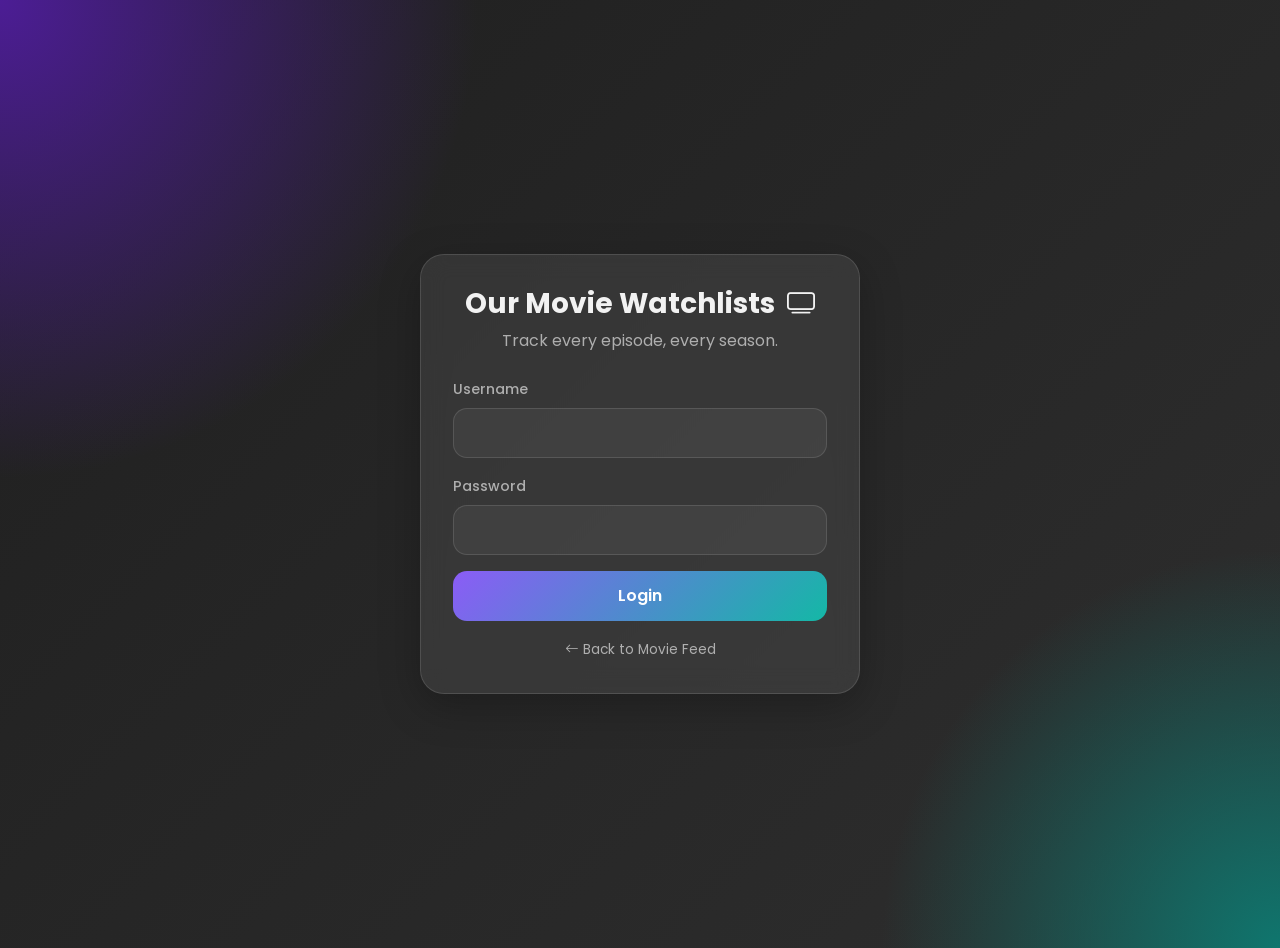
==== miniseries.html @ 1d06579b "Add gallery preview section to miniseries.html" ====
<!DOCTYPE html>
<html lang="en">
  <head>
    <meta charset="utf-8">
    <meta name="viewport" content="width=device-width, initial-scale=1, maximum-scale=1">
    <title>Your Watchlist Series</title>
    <link href="https://cdn.jsdelivr.net/npm/bootstrap@5.3.3/dist/css/bootstrap.min.css" rel="stylesheet">
    <link href="https://cdn.jsdelivr.net/npm/bootstrap-icons@1.11.3/font/bootstrap-icons.min.css" rel="stylesheet">
    <link rel="icon" href="https://cdn-icons-png.flaticon.com/512/4831/4831192.png" type="image/png">
    <link rel="stylesheet" href="./miniseries.css">
  </head>
  <body>
      <div id="globalAlertWrap" class="global-alert-wrap" aria-live="polite" aria-atomic="true"></div>
      <button id="scrollTopBtn" aria-label="Scroll to top">
        <i class="bi bi-arrow-up"></i>
      </button>
      
    <div id="loadingOverlay" class="loading-overlay d-none" aria-hidden="true">
      <div class="text-center">
        <div class="spinner-border text-light mb-3" style="width:3rem;height:3rem;" role="status"></div>
        <div class="fw-semibold text-light">Please wait...</div>
      </div>
    </div>

    <div class="container py-4">

      <!-- LOGIN -->
      <section id="loginSection" class="auth-wrap">
        <div class="auth-card">
          <div class="text-center mb-4">
            <h1 class="h3 fw-bold mb-2">Our Movie Watchlists &nbsp;<i class="bi bi-tv"></i></h1>
            <p class="text-muted-light mb-0">Track every episode, every season.</p>
          </div>
          <form id="loginForm" class="row g-3">
            <div class="col-12">
              <label for="loginUsername" class="form-label">Username</label>
              <input id="loginUsername" type="text" class="form-control ms-input" autocomplete="username" required>
            </div>
            <div class="col-12">
              <label for="loginPassword" class="form-label">Password</label>
              <input id="loginPassword" type="password" class="form-control ms-input" autocomplete="current-password" required>
            </div>
            <div class="col-12">
              <button type="submit" class="btn ms-btn-primary w-100">Login</button>
            </div>
          </form>
          <div class="text-center mt-3">
            <a href="./index.html" class="back-link"><i class="bi bi-arrow-left me-1"></i>Back to Movie Feed</a>
          </div>
        </div>
      </section>

      <!-- APP -->
      <main id="appSection" class="d-none">

        <!-- NAV -->
        <nav class="ms-nav mb-4">
          <div class="d-flex align-items-center gap-3">
            <img id="profileAvatar" class="profile-avatar d-none" alt="avatar">
            <div class="app-logo small-logo" id="fallbackAvatar">
              <i class="bi bi-person-circle"></i>
            </div>
            <div>
              <h2 class="h4 mb-0 fw-bold">Our Series</h2>
              <small class="text-secondary-light">@<span id="displayName">User</span></small>
            </div>
          </div>
          <div class="d-flex gap-2 align-items-center">
            <a href="./index.html" class="btn ms-btn-outline btn-sm">
              <i class="bi bi-film me-1"></i> &nbsp;Our Movies
            </a>
            <button id="logoutBtn" class="btn ms-btn-outline btn-sm" type="button">
              <i class="bi bi-box-arrow-right"></i> &nbsp;Log Out
            </button>
          </div>
        </nav>

        <div class="row g-4">

          <!-- LEFT: Create Series -->
          <div class="col-lg-4">
            <div class="ms-card p-4 sticky-panel">
              <h3 class="section-title mb-4">Create Series</h3>

              <form id="createSeriesForm" class="row g-3">
                <div class="col-12">
                  <label for="seriesTitle" class="form-label">Series Title</label>
                  <input id="seriesTitle" type="text" class="form-control ms-input smx-font" placeholder="e.g. The Big Bang Theory" required>
                </div>
                <div class="col-12">
                  <label for="seriesGenre" class="form-label">Genre</label>
                  <select id="seriesGenre" class="form-select ms-input smx-font" required>
                    <option value="">Select Genre</option>
                    <option>Action</option>
                    <option>Adventure</option>
                    <option>Animation</option>
                    <option>Comedy</option>
                    <option>Crime</option>
                    <option>Documentary</option>
                    <option>Drama</option>
                    <option>Fantasy</option>
                    <option>Horror</option>
                    <option>Mystery</option>
                    <option>Romance</option>
                    <option>Sci-Fi</option>
                    <option>Thriller</option>
                    <option>Mini-Series</option>
                    <option>Series</option>
                  </select>
                </div>

                <!-- Step 1: how many seasons -->
                <div class="col-12">
                  <div class="d-flex align-items-center gap-1">
                      <div class="info-tip-wrap">
                        <button type="button" class="info-tip-btn" aria-label="How to use season count">
                          <i class="bi bi-info-circle" aria-hidden="true"></i>
                        </button>
                        <div class="info-tip-box">
                          <ol>
                            <li>Enter how many seasons the series has (e.g. <strong>3</strong>)</li>
                            <li>Click <strong>Set Episodes</strong> to generate per-season inputs</li>
                            <li>Fill in the episode count for each season</li>
                            <li>Then submit the form to save</li>
                          </ol>
                          <div class="info-tip-note">Seasons can be increased later via Edit, but not reduced.</div>
                        </div>
                      </div>
                      <label for="numSeasons" class="form-label mb-0">No. of Seasons</label>
                    </div>
                    <div class="d-flex gap-2 mt-1">
                    <input id="numSeasons" type="number" class="smx-font form-control ms-input" min="1" max="50" placeholder="e.g. 3">
                    <button id="buildSeasonsBtn" type="button" class="btn ms-btn-outline smx-font" style="white-space:nowrap">
                      <i class="bi bi-arrow-right-circle me-1"></i> Set Episodes
                    </button>
                  </div>
                </div>

                <!-- Season Title Toggle (optional) -->
                <div class="col-12">
                  <div class="season-title-toggle-row">
                    <label class="form-label mb-0" style="cursor:pointer;display:flex;align-items:center;gap:0.5rem;user-select:none;">
                      <input type="checkbox" id="enableSeasonTitles" class="season-title-checkbox">
                      <span class="smx-font">Setup a title for each season (optional)</span>
                      <div class="info-tip-wrap">
                        <button type="button" class="info-tip-btn" aria-label="How season titles work">
                          <i class="bi bi-info-circle" aria-hidden="true"></i>
                        </button>
                        <div class="info-tip-box info-tip-box--left">
                          <ol>
                            <li>Tick this checkbox <em>first</em>, before clicking Set Episodes</li>
                            <li>Enter the season count and click <strong>Set Episodes</strong></li>
                            <li>Each season row will show a title input below its episode count</li>
                            <li>Type a custom name (e.g. <em>"Coven"</em>, <em>"Rise of the Empire"</em>)</li>
                            <li>Leaving a field blank falls back to <em>"Season 1"</em>, <em>"Season 2"</em>…</li>
                          </ol>
                          <div class="info-tip-note">Titles appear in the season label on the series card.</div>
                        </div>
                      </div>
                    </label>
                  </div>
                </div>

                <!-- Step 2: per-season episode inputs (injected dynamically) -->
                <div class="col-12" id="seasonEpisodesWrap" style="display:none;">
                  <label class="form-label mb-2">Episodes per Season</label>
                  <div id="seasonEpisodesList" class="season-ep-builder"></div>
                </div>

                <div class="col-12">
                  <button type="submit" class="btn ms-btn-primary w-100">
                    <i class="bi bi-plus-lg me-2"></i>Create Series
                  </button>
                </div>
              </form>

              <!-- Stats -->

              <div class="ms-stats-row mt-4">

                <div class="ms-stat-box">
                  <div class="ms-stat-val" id="statTotalSeries">0</div>
                  <div class="ms-stat-label" hidden>Series</div>
                </div>
                <div class="ms-stat-box">
                  <div class="ms-stat-val" id="statTotalEpisodes">0</div>
                  <div class="ms-stat-label" hidden>Episodes Logged</div>
                </div>
                <div class="ms-stat-box">
                  <div class="ms-stat-val" id="statAvgRating">—</div>
                  <div class="ms-stat-label" hidden>Avg Rating</div>
                </div>
              </div>
                
              <!-- <hr> -->
              <div class="smx-font mt-2" style="color: var(--muted);">
                These indicates a total posted <strong>Series</strong>, overall <strong>Episodes Logged</strong>, and <strong>Avg Rating</strong>.
              </div>
                
            </div>
          </div>

          <!-- ═══════════════════════════════════════════════════
            GALLERY PREVIEW SECTION — insert this ABOVE the <div class="row g-4"> in appSection
            ═══════════════════════════════════════════════════ -->
        
        <section id="gallerySection" class="mb-4 d-none">
        
          <!-- Header row -->
          <!-- <div class="d-flex align-items-center justify-content-between mb-3 px-1" style="display: none;">
            <div class="section-title">
              <i class="bi bi-collection-play me-2" style="color:var(--primary)"></i>
              Gallery Preview
            </div>
            <span class="ms-badge smx-font" id="galleryCountBadge">0 series</span>
          </div> -->
        
          <!-- Outer series carousel (one card = one series) -->
          <div class="gallery-series-track" id="gallerySeriesTrack">
            <!-- Injected by JS -->
          </div>
        
        </section>
        <hr>
          <!-- RIGHT: Series List -->
          <div class="col-lg-8 mt-0">

            <!-- Search + filter bar -->
            <div class="ms-card p-3 mb-4">
              <div class="d-flex gap-2 flex-wrap align-items-center">
                <div class="position-relative flex-grow-1">
                  <i class="bi bi-search ms-search-icon smx-font"></i>
                  <input id="seriesSearch" type="search" class="form-control ms-input ms-search-input smx-font" placeholder="Search series...">
                </div>
                <select id="seriesFilter" class="form-select ms-input ms-filter-select smx-font">
                  <option value="all" class="smx-font">All Series</option>
                  <option value="mine" class="smx-font">My Series</option>
                </select>
                <span id="seriesCountBadge" class="ms-badge smx-font">0 series</span>
              </div>
            </div>

            <!-- Empty state -->
            <div id="emptySeriesState" class="ms-card p-5 text-center d-none">
              <div class="empty-icon-wrap mx-auto mb-3">
                <i class="bi bi-tv"></i>
              </div>
              <p class="mb-1 fw-semibold">No series yet.</p>
              <p class="text-muted-light small mb-0">Create your first series using the form on the left.</p>
            </div>

            <!-- Series cards list -->
            <div id="seriesList"></div>

          </div>
        </div>
      </main>
    </div>

    <script src="./miniseries-app.js"></script>
  </body>
</html>
---- miniseries.css ----
@import url('https://fonts.googleapis.com/css2?family=Poppins:wght@300;400;500;600;700&display=swap');
@import url('https://fonts.googleapis.com/css2?family=Lobster+Two:ital,wght@0,400;0,700;1,400;1,700&display=swap');

:root {
  --bg1: #1f1f1f;
  --bg2: #2e2e2e;
  --card: rgba(255, 255, 255, 0.08);
  --card-hover: rgba(255, 255, 255, 0.11);
  --border: rgba(255, 255, 255, 0.12);
  --border-strong: rgba(255, 255, 255, 0.22);
  --text: #f2f2f2;
  --muted: rgba(255, 255, 255, 0.6);
  --surface-1: rgba(255, 255, 255, 0.05);
  --surface-2: rgba(255, 255, 255, 0.07);
  --primary: #8b5cf6;
  --primary-2: #14b8a6;
  --accent-season: rgba(139, 92, 246, 0.18);
  --accent-season-border: rgba(139, 92, 246, 0.35);
  --accent-done: rgba(20, 184, 166, 0.15);
  --accent-done-border: rgba(20, 184, 166, 0.35);
  --accent-locked: rgba(255, 255, 255, 0.03);
  --accent-locked-border: rgba(255, 255, 255, 0.06);
  --danger-soft: rgba(220, 53, 69, 0.15);
  --danger-border: rgba(220, 53, 69, 0.35);
  --warning-soft: rgba(255, 193, 7, 0.15);
  --warning-border: rgba(255, 193, 7, 0.35);
  --radius-lg: 24px;
  --radius-md: 16px;
  --radius-sm: 12px;
  --radius-xs: 8px;
}

*, *::before, *::after { box-sizing: border-box; font-family: 'Poppins', sans-serif; }

html, body { margin: 0; padding: 0; overflow-x: hidden; }

body {
  background:
    radial-gradient(circle at top left, #4c1d95 0%, transparent 30%),
    radial-gradient(circle at bottom right, #0f766e 0%, transparent 25%),
    linear-gradient(135deg, var(--bg1), var(--bg2));
  color: var(--text);
  min-height: 100vh;
}
.mt-0 { margin-top: 0 !important; }
.mb-0 { margin-bottom: 0 !important; }
.d-none { display: none !important;  }
/* ── LOADING OVERLAY ── */
.loading-overlay {
  position: fixed; inset: 0;
  background: rgba(0,0,0,0.65);
  backdrop-filter: blur(6px);
  -webkit-backdrop-filter: blur(6px);
  z-index: 9999;
  display: flex; align-items: center; justify-content: center;
}

/* ── AUTH ── */
.auth-wrap {
  min-height: 100vh;
  display: grid; place-items: center;
}

.auth-card {
  width: 100%; max-width: 440px;
  background: var(--card);
  border: 1px solid var(--border);
  backdrop-filter: blur(12px);
  -webkit-backdrop-filter: blur(12px);
  border-radius: var(--radius-lg);
  padding: 2rem;
  box-shadow: 0 12px 40px rgba(0,0,0,0.25);
}

.auth-logo {
  width: 64px; height: 64px;
  border-radius: var(--radius-md);
  background: linear-gradient(135deg, var(--primary), var(--primary-2));
  display: grid; place-items: center;
  font-size: 1.8rem; color: white;
}

.back-link {
  font-size: 0.85rem;
  color: var(--muted);
  text-decoration: none;
  transition: color 0.15s;
}
.back-link:hover { color: var(--text); }

/* ── NAV ── */
.ms-nav {
  background: var(--card);
  border: 1px solid var(--border);
  backdrop-filter: blur(12px);
  -webkit-backdrop-filter: blur(12px);
  border-radius: var(--radius-lg);
  padding: 1rem 1.25rem;
  display: flex;
  justify-content: space-between;
  align-items: center;
  gap: 1rem;
  flex-wrap: wrap; 
  background-image: url('https://img.freepik.com/free-vector/shiny-film-negative-cinema-background-with-text-space_1017-52787.jpg?semt=ais_hybrid&w=740&q=80');
        background-size: cover;
}

.nav-logo {
  width: 46px; height: 46px;
  border-radius: var(--radius-md);
  background: linear-gradient(135deg, var(--primary), var(--primary-2));
  display: grid; place-items: center;
  font-size: 1.2rem; color: white;
  flex-shrink: 0;
}

/* ── CARDS ── */
.ms-card {
  background: #061117;
  
  border: 1px solid var(--border);
  backdrop-filter: blur(12px);
  -webkit-backdrop-filter: blur(12px);
  border-radius: var(--radius-lg);
  box-shadow: 0 8px 32px rgba(0,0,0,0.18);
}
.ms-card:not(.p-3.mb-4) {
  background-image: url('https://img.freepik.com/free-vector/shiny-film-negative-cinema-background-with-text-space_1017-52787.jpg?semt=ais_hybrid&w=740&q=80');
        background-size: cover;
}

.sticky-panel {
  position: sticky;
  top: 1rem;
}

/* ── FORM CONTROLS ── */
.ms-input {
  background: var(--surface-1);
  border: 1px solid var(--border);
  color: var(--text);
  border-radius: 14px;
  padding: 0.75rem 1rem;
  transition: all 0.2s;
}
.ms-input:focus {
  background: var(--surface-2);
  color: var(--text);
  border-color: rgba(255,255,255,0.25);
  box-shadow: 0 0 0 0.2rem rgba(139,92,246,0.18);
}
.ms-input::placeholder { color: rgba(255,255,255,0.4); }
select.ms-input option { color: #111; }

.ms-btn-primary {
  background: linear-gradient(135deg, var(--primary), var(--primary-2));
  border: none;
  border-radius: 14px;
  padding: 0.8rem 1rem;
  font-weight: 600;
  color: white;
  transition: opacity 0.2s;
}
.ms-btn-primary:hover { opacity: 0.88; color: white; }
.ms-btn-primary:disabled { opacity: 0.5; }

.ms-btn-outline {
  border-radius: 12px;
  padding: 0.6rem 1rem;
  border: 1px solid var(--border);
  color: var(--text);
  background: transparent;
  transition: all 0.2s;
}
.ms-btn-outline:hover { background: rgba(255,255,255,0.08); color: var(--text); }

.ms-btn-danger {
  background: var(--danger-soft);
  border: 1px solid var(--danger-border);
  color: #ffb3bd;
  border-radius: var(--radius-sm);
  transition: all 0.2s;
}
.ms-btn-danger:hover { background: rgba(220,53,69,0.25); color: white; }

.ms-btn-save {
  background: linear-gradient(135deg, rgba(20,184,166,0.25), rgba(139,92,246,0.2));
  border: 1px solid var(--accent-done-border);
  color: #6ee7df;
  border-radius: var(--radius-sm);
  font-weight: 600;
  font-size: 0.82rem;
  padding: 0.45rem 0.9rem;
  transition: all 0.2s;
}
.ms-btn-save:hover { background: rgba(20,184,166,0.35); color: white; }

.form-label { color: var(--muted); font-weight: 500; font-size: 0.88rem; }
.text-muted-light { color: var(--muted); }

/* ── SEARCH / FILTER BAR ── */
.ms-search-icon {
  position: absolute;
  top: 50%; left: 1rem;
  transform: translateY(-50%);
  color: var(--muted);
  pointer-events: none;
  z-index: 1;
}
.ms-search-input { padding-left: 2.75rem; }
.ms-filter-select { max-width: 140px; }

.ms-badge {
  display: inline-flex;
  align-items: center;
  padding: 0.35rem 0.75rem;
  border-radius: 999px;
  background: rgba(255,255,255,0.07);
  border: 1px solid var(--border);
  font-size: 0.78rem;
  white-space: nowrap;
  color: var(--muted);
}

/* ── STATS ROW ── */
.ms-stats-row {
  display: grid;
  grid-template-columns: repeat(3,1fr);
  gap: 0.65rem;
  padding-top: 1rem;
  border-top: 1px solid var(--border);
}

.ms-stat-box {
  background: var(--surface-1);
  border: 1px solid var(--border);
  border-radius: var(--radius-sm);
  padding: 0.75rem 0.5rem;
  text-align: center;
}
.ms-stat-val {
  font-size: 1.25rem;
  font-weight: 700;
  line-height: 1.2;
  background: linear-gradient(135deg, var(--primary), var(--primary-2));
  -webkit-background-clip: text;
  -webkit-text-fill-color: transparent;
  background-clip: text;
}
.ms-stat-label { font-size: 0.68rem; color: var(--muted); margin-top: 0.2rem; text-transform: uppercase; letter-spacing: 0.04em; }

/* ── EMPTY STATE ── */
.empty-icon-wrap {
  width: 70px; height: 70px;
  border-radius: 20px;
  background: var(--surface-1);
  border: 1px solid var(--border);
  display: grid; place-items: center;
  font-size: 1.9rem;
  color: var(--muted);
}

/* ── SECTION TITLE ── */
.section-title {
  font-size: 1rem;
  font-weight: 700;
  color: var(--text);
  display: flex;
  align-items: center;
  margin-bottom: 0;
}

/* ── SERIES CARD ── */
.series-card {
  background: var(--card);
  border: 1px solid var(--border);
  backdrop-filter: blur(12px);
  border-radius: var(--radius-lg);
  margin-bottom: 1.25rem;
  overflow: hidden;
  transition: border-color 0.2s;
  background-image: linear-gradient(135deg, #244A4F, #3B3B33, #071319);
  background-size: 300% 300%;
  animation: gradientMove 8s ease infinite;
}
@keyframes gradientMove {
  0% {
    background-position: 0% 50%;
  }
  
  50% {
    background-position: 100% 50%;
  }
  
  100% {
    background-position: 0% 50%;
  }
}
.series-card:hover { border-color: var(--border-strong); }

.series-card-header {
  padding: 1.25rem 1.4rem;
  display: flex;
  align-items: flex-start;
  justify-content: space-between;
  gap: 1rem;
  flex-wrap: wrap;
}

.series-title {
  font-size: 1.1rem;
  font-weight: 700;
  line-height: 1.3;
  margin-bottom: 0.35rem;
}

/* ── META PILLS: horizontally scrollable ── */
.series-title-wrap { width: 100%; }
.series-meta-pills-wrap {
  width: 100%;
  overflow-x: auto;
  overflow-y: hidden;
  display: block; /* add this */
  /* smooth scrolling on mobile */
  -webkit-overflow-scrolling: touch;

  /* optional: hide scrollbar */
  scrollbar-width: none;
}

.series-meta-pills-wrap::-webkit-scrollbar {
  display: none;
}

.series-meta-pills {
  display: flex;
  gap: 8px;
  flex-wrap: nowrap;
  width: max-content;
}

.ms-pill {
  display: inline-flex;
  align-items: center;
  padding: 0.3rem 0.7rem;
  border-radius: 999px;
  background: rgba(255,255,255,0.07);
  border: 1px solid var(--border);
  font-size: 0.72rem;
  color: var(--muted);
  white-space: nowrap;
  flex-shrink: 0;
}
.series-meta-pillsspan[title="my-tooltip"] {
  font-weight: bold;
}

.ms-pill-genre {
  background: linear-gradient(135deg, rgba(139,92,246,0.2), rgba(20,184,166,0.15));
  border-color: rgba(139,92,246,0.35);
  color: var(--text);
  font-weight: 600;
}

.series-progress-bar-wrap {
  margin: 0 1.4rem 1.1rem 1.4rem;
}

.series-progress-label {
  display: flex;
  justify-content: space-between;
  font-size: 0.72rem;
  color: var(--muted);
  margin-bottom: 0.3rem;
}

.series-progress-track {
  width: 100%;
  height: 6px;
  border-radius: 999px;
  background: rgba(255,255,255,0.08);
  overflow: hidden;
}

.series-progress-fill {
  height: 100%;
  border-radius: 999px;
  background: linear-gradient(90deg, var(--primary), var(--primary-2));
  transition: width 0.4s ease;
}

/* ── SEASONS ACCORDION ── */
.seasons-wrap {
  border-top: 1px solid rgba(255,255,255,0.06);
}

.season-item { border-bottom: 1px solid rgba(255,255,255,0.05); }
.season-item:last-child { border-bottom: none; }

.season-toggle {
  width: 100%;
  border: none;
  background: transparent;
  color: var(--text);
  display: flex;
  align-items: center;
  gap: 0.85rem;
  padding: 0.95rem 1.4rem;
  text-align: left;
  cursor: pointer;
  transition: background 0.18s;
}
.season-toggle:hover { background: rgba(255,255,255,0.04); }

.season-toggle.is-locked {
  cursor: not-allowed;
  opacity: 0.45;
  pointer-events: none;
}

.season-number-badge {
  flex-shrink: 0;
  width: 32px; height: 32px;
  border-radius: 10px;
  display: grid; place-items: center;
  font-size: 0.78rem;
  font-weight: 700;
  background: var(--accent-season);
  border: 1px solid var(--accent-season-border);
  color: var(--text);
}

.season-number-badge.is-done {
  background: var(--accent-done);
  border-color: var(--accent-done-border);
}

.season-number-badge.is-locked {
  background: var(--accent-locked);
  border-color: var(--accent-locked-border);
  color: var(--muted);
}

/* ── SEASON LABEL: ellipsis for long titles ── */
.season-label {
  font-size: 0.92rem;
  font-weight: 600;
  flex: 1;
  min-width: 0;
  white-space: nowrap;
  overflow: hidden;
  text-overflow: ellipsis;
}

.season-sub   { font-size: 0.75rem; color: var(--muted); flex-shrink: 0; }

.season-status-pill {
  font-size: 0.68rem;
  padding: 0.25rem 0.6rem;
  border-radius: 999px;
  font-weight: 600;
  white-space: nowrap;
  flex-shrink: 0;
}
.season-status-pill.done    { background: var(--accent-done); border: 1px solid var(--accent-done-border); color: #6ee7df; }
.season-status-pill.partial { background: rgba(255,193,7,0.13); border: 1px solid rgba(255,193,7,0.3); color: #fde68a; }
.season-status-pill.empty   { background: rgba(255,255,255,0.05); border: 1px solid var(--border); color: var(--muted); }
.season-status-pill.locked  { background: rgba(255,255,255,0.03); border: 1px solid var(--border); color: rgba(255,255,255,0.25); }

.season-chevron {
  font-size: 0.82rem;
  color: var(--muted);
  transition: transform 0.22s ease;
  flex-shrink: 0;
}
.season-item.open .season-chevron { transform: rotate(180deg); }

/* ── SEASON PANEL (episodes) ── */
.season-panel {
  display: none;
  padding: 0.25rem 1.4rem 1.2rem 1.4rem;
  background: rgba(255,255,255,0.02);
}
.season-item.open .season-panel { display: block; }

.episode-grid {
  display: grid;
  grid-template-columns: repeat(auto-fill, minmax(280px, 1fr));
  gap: 0.85rem;
  padding-top: 0.5rem;
}

/* ── EPISODE CARD ── */
.episode-card {
  border-radius: var(--radius-md);
  padding: 0.9rem 1rem;
  border: 1px solid rgba(255,255,255,0.07);
  background: rgba(255,255,255,0.035);
  transition: border-color 0.18s, background 0.18s;
}
.episode-card.is-saved {
  border-color: rgba(20,184,166,0.3);
  background: rgba(20,184,166,0.05);
}
.episode-card.has-changes {
  border-color: rgba(255,193,7,0.35);
  background: rgba(255,193,7,0.04);
}

.ep-label {
  font-size: 0.72rem;
  font-weight: 700;
  text-transform: uppercase;
  letter-spacing: 0.06em;
  color: var(--muted);
  margin-bottom: 0.6rem;
  display: flex;
  justify-content: space-between;
  align-items: center;
}

.ep-saved-dot {
  width: 7px; height: 7px;
  border-radius: 50%;
  background: #14b8a6;
  flex-shrink: 0;
}

.ep-field {
  display: flex;
  flex-direction: column;
  gap: 0.45rem;
  margin-bottom: 0;
}

.ep-input {
  background: rgba(255,255,255,0.05);
  border: 1px solid rgba(255,255,255,0.09);
  color: var(--text);
  border-radius: 10px;
  padding: 0.5rem 0.7rem;
  font-size: 0.82rem;
  width: 100%;
  transition: border-color 0.18s;
  font-family: 'Poppins', sans-serif;
}
.ep-input:focus {
  outline: none;
  border-color: rgba(139,92,246,0.4);
  background: rgba(255,255,255,0.08);
  color: var(--text);
}
.ep-input::placeholder { color: rgba(255,255,255,0.3); }
.ep-input[type="date"]::-webkit-calendar-picker-indicator { filter: invert(0.7); }
select.ep-input option { color: #111; }
textarea.ep-input { resize: vertical; min-height: 60px; }

.ep-row { display: grid; grid-template-columns: 1fr 1fr; gap: 0.5rem; }

.ep-field-label {
  font-size: 0.68rem;
  color: var(--muted);
  font-weight: 500;
  margin-bottom: 0.2rem;
}

/* ── SEASON SAVE BUTTON ── */
.season-save-bar {
  display: none;
  margin-top: 1rem;
  padding-top: 1rem;
  border-top: 1px solid rgba(255,255,255,0.06);
  align-items: center;
  justify-content: space-between;
  gap: 0.75rem;
  flex-wrap: wrap;
}
.season-save-bar.visible { display: flex; }

.season-save-hint {
  font-size: 0.78rem;
  color: rgba(255,193,7,0.8);
}

/* ── SEASON EPISODE BUILDER ── */
.season-ep-builder {
  display: flex;
  flex-direction: column;
  gap: 0.5rem;
  max-height: 260px;
  overflow-y: auto;
  padding-right: 0.25rem;
  scrollbar-width: thin;
  scrollbar-color: rgba(139,92,246,0.4) transparent;
}
.season-ep-builder::-webkit-scrollbar { width: 4px; }
.season-ep-builder::-webkit-scrollbar-track { background: transparent; }
.season-ep-builder::-webkit-scrollbar-thumb {
  background: rgba(139,92,246,0.4);
  border-radius: 999px;
}

.season-ep-row {
  display: flex;
  align-items: center;
  gap: 0.65rem;
  padding: 0.5rem 0.65rem;
  background: rgba(255,255,255,0.04);
  border: 1px solid rgba(255,255,255,0.07);
  border-radius: var(--radius-xs);
  transition: border-color 0.15s;
  flex-wrap: wrap;
}
.season-ep-row:hover {
  border-color: rgba(139,92,246,0.3);
}

.season-ep-label {
  display: flex;
  align-items: center;
  gap: 0.5rem;
  flex: 1;
  font-size: 0.82rem;
  color: var(--text);
  font-weight: 500;
  min-width: 0;
}

.season-ep-badge {
  flex-shrink: 0;
  width: 28px; height: 28px;
  border-radius: 8px;
  display: grid; place-items: center;
  font-size: 0.7rem;
  font-weight: 700;
  background: var(--accent-season);
  border: 1px solid var(--accent-season-border);
  color: var(--text);
}

.season-ep-input-wrap {
  display: flex;
  align-items: center;
  gap: 0.4rem;
  flex-shrink: 0;
}

.season-ep-input-wrap .ep-input {
  width: 72px;
  text-align: center;
  padding: 0.38rem 0.5rem;
  font-size: 0.85rem;
  font-weight: 600;
}

/* Hide number spinners for cleaner look */
.season-ep-input-wrap .ep-input::-webkit-outer-spin-button,
.season-ep-input-wrap .ep-input::-webkit-inner-spin-button { -webkit-appearance: none; margin: 0; }
.season-ep-input-wrap .ep-input[type=number] { -moz-appearance: textfield; }

.season-ep-unit {
  font-size: 0.72rem;
  color: var(--muted);
  white-space: nowrap;
}

/* ── SEASON TITLE INPUT (in builder row) ── */
.season-title-input-wrap {
  width: 100%;
  margin-top: 0.25rem;
}
.season-title-input-wrap .ep-input {
  font-size: 0.78rem;
  padding: 0.35rem 0.6rem;
}

/* ── SEASON TITLE TOGGLE ROW ── */
.season-title-toggle-row {
  display: flex;
  align-items: center;
  gap: 0.5rem;
  padding: 0.5rem 0.75rem;
  background: rgba(139, 92, 246, 0.06);
  border: 1px solid rgba(139, 92, 246, 0.18);
  border-radius: var(--radius-xs);
  transition: border-color 0.18s;
}
.season-title-toggle-row:hover {
  border-color: rgba(139, 92, 246, 0.32);
}
.season-title-checkbox {
  accent-color: var(--primary);
  width: 15px;
  height: 15px;
  cursor: pointer;
  flex-shrink: 0;
}

/* ── ALERTS ── */
.global-alert-wrap {
  position: fixed;
  top: 1rem; left: 50%;
  transform: translateX(-50%);
  z-index: 10000;
  width: min(92%, 700px);
  display: flex; flex-direction: column; gap: 0.75rem;
  pointer-events: none;
}
.global-alert-wrap .alert {
  pointer-events: auto;
  margin: 0;
  border-radius: 16px;
  box-shadow: 0 12px 30px rgba(0,0,0,0.25);
}

/* ── SKELETON ── */
@keyframes skeletonShimmer {
  0%   { background-position: -600px 0; }
  100% { background-position:  600px 0; }
}
.skel {
  border-radius: 8px;
  background: linear-gradient(90deg, rgba(255,255,255,0.05) 25%, rgba(255,255,255,0.11) 50%, rgba(255,255,255,0.05) 75%);
  background-size: 600px 100%;
  animation: skeletonShimmer 1.5s infinite linear;
  display: block;
}
.skel-series-card {
  height: 120px;
  border-radius: var(--radius-lg);
  margin-bottom: 1.25rem;
}
/* ── DURATION PICKER ── */
.dp-wrap { position: relative; width: 100%; }

.dp-trigger {
  width: 100%;
  display: flex;
  align-items: center;
  gap: 6px;
  text-align: left;
  cursor: pointer;
}

.dp-display {
  flex: 1;
  font-size: 0.82rem;
  color: var(--text);
}
.dp-display:empty::before,
.dp-display[data-empty]::before { content: "Select duration"; color: rgba(255,255,255,0.3); }

.dp-panel {
  display: none;
  position: absolute;
  bottom: calc(100% + 6px);
  left: 0; right: 0;
  z-index: 200;
  background: var(--bg2);
  border: 1px solid var(--border-strong);
  border-radius: var(--radius-md);
  padding: 10px;
  box-shadow: 0 8px 24px rgba(0,0,0,0.35);
}

.dp-cols {
  display: flex;
  gap: 6px;
  align-items: flex-start;
}

.dp-col { flex: 1; display: flex; flex-direction: column; gap: 5px; }
.dp-col-label {
  font-size: 0.65rem;
  text-align: center;
  color: var(--muted);
  font-weight: 600;
  text-transform: uppercase;
  letter-spacing: 0.06em;
}

.dp-scroll-wrap {
  position: relative;
  height: 136px;
  overflow: hidden;
  border-radius: 10px;
  border: 1px solid var(--border);
  background: var(--surface-1);
}

.dp-scroll {
  height: 100%;
  overflow-y: scroll;
  scroll-snap-type: y mandatory;
  scrollbar-width: none;
  display: flex;
  flex-direction: column;
}
.dp-scroll::-webkit-scrollbar { display: none; }

.dp-item {
  height: 34px;
  flex-shrink: 0;
  display: flex;
  align-items: center;
  justify-content: center;
  scroll-snap-align: center;
  font-size: 0.88rem;
  font-weight: 600;
  color: rgba(255,255,255,0.25);
  cursor: pointer;
  transition: color 0.1s;
}
.dp-item.dp-item-sel { color: var(--text); }
.dp-item:hover { color: rgba(255,255,255,0.7); }

.dp-highlight {
  position: absolute;
  top: 50%; left: 4px; right: 4px;
  height: 34px;
  transform: translateY(-50%);
  background: rgba(139,92,246,0.15);
  border: 1px solid rgba(139,92,246,0.3);
  border-radius: 8px;
  pointer-events: none;
}

.dp-sep {
  display: flex;
  align-items: center;
  justify-content: center;
  padding-top: 75px;
  font-size: 1.1rem;
  font-weight: 700;
  color: var(--muted);
}

.dp-footer {
  display: flex;
  justify-content: flex-end;
  gap: 6px;
  margin-top: 8px;
}

.dp-cancel-btn {
  background: transparent;
  border: 1px solid var(--border);
  color: var(--muted);
  border-radius: 8px;
  font-size: 0.75rem;
  padding: 0.35rem 0.7rem;
  cursor: pointer;
  font-family: 'Poppins', sans-serif;
}
.dp-cancel-btn:hover { color: var(--text); background: rgba(255,255,255,0.06); }

/* ── RESPONSIVE ── */
@media (max-width: 991px) {
  .sticky-panel { position: static; }
}
@media (max-width: 576px) {
  .series-card-header { flex-direction: column; }
  .ms-filter-select { max-width: 100%; }
  .episode-grid { grid-template-columns: 1fr; }
  .season-ep-builder { max-height: 220px; }
}
@media (max-width: 400px) {
  .season-label { font-size: .735rem; }
}

@media (max-width: 480px) {
  .small-logo,
  .profile-avatar,
  .avatar-img,
  .avatar-fallback { width: 46px; height: 46px; }
  .db-metric-row { grid-template-columns: repeat(2, 1fr); }
}
.small-logo {
  width: 52px;
  height: 52px;
  font-size: 1.35rem;
  border-radius: var(--radius-md);
}

.profile-avatar {
  width: 52px;
  height: 52px;
  border-radius: var(--radius-md);
  object-fit: cover;
  border: 1px solid var(--border);
}
/* ── SCROLL TO TOP ── */
#scrollTopBtn {
  position: fixed;
  bottom: 1.5rem;
  right: 1.5rem;
  z-index: 999;
  width: 44px;
  height: 44px;
  border-radius: 50%;
  border: 1px solid var(--border-strong);
  background: rgba(30, 30, 30, 0.75);
  backdrop-filter: blur(10px);
  -webkit-backdrop-filter: blur(10px);
  color: var(--text);
  font-size: 1.1rem;
  display: grid;
  place-items: center;
  cursor: pointer;
  opacity: 0;
  transform: translateY(12px);
  pointer-events: none;
  transition: opacity 0.25s ease, transform 0.25s ease, background 0.2s;
}

#scrollTopBtn.visible {
  opacity: 1;
  transform: translateY(0);
  pointer-events: auto;
}

#scrollTopBtn:hover {
  background: rgba(139, 92, 246, 0.35);
  border-color: rgba(139, 92, 246, 0.55);
}
.ellipsis {
  display: inline-block;
  max-width: 250px;

  white-space: nowrap;
  overflow: hidden;
  text-overflow: ellipsis;
}
/* ── SERIES CARD ACTION BUTTONS (edit + delete grouped) ── */
.series-card-actions {
  display: flex;
  gap: 0.4rem;
  align-items: center;
  flex-shrink: 0;
}

/* Edit button — teal-violet ghost style */
.ms-btn-edit {
  background: rgba(139, 92, 246, 0.1);
  border: 1px solid rgba(139, 92, 246, 0.3);
  color: #c4b5fd;
  border-radius: var(--radius-sm);
  transition: all 0.2s;
}
.ms-btn-edit:hover {
  background: rgba(139, 92, 246, 0.25);
  color: white;
  border-color: rgba(139, 92, 246, 0.55);
}
.ms-btn-edit.active {
  background: rgba(139, 92, 246, 0.3);
  color: white;
  border-color: rgba(139, 92, 246, 0.6);
  box-shadow: 0 0 0 2px rgba(139, 92, 246, 0.2);
}

/* ── INLINE EDIT FORM ── */
.series-edit-form-wrap {
  border-top: 1px solid rgba(139, 92, 246, 0.2);
  border-bottom: 1px solid rgba(139, 92, 246, 0.2);
  background: rgba(139, 92, 246, 0.04);
  animation: editFormSlideIn 0.22s ease;
}

@keyframes editFormSlideIn {
  from { opacity: 0; transform: translateY(-6px); }
  to   { opacity: 1; transform: translateY(0); }
}

.series-edit-form {
  padding: 1.25rem 1.4rem;
  display: flex;
  flex-direction: column;
  gap: 1rem;
}

.series-edit-title {
  font-size: 0.85rem;
  font-weight: 700;
  color: #c4b5fd;
  display: flex;
  align-items: center;
  letter-spacing: 0.02em;
}

.series-edit-field {
  display: flex;
  flex-direction: column;
  gap: 0.4rem;
}

/* Read-only info box */
.series-edit-readonly {
  background: rgba(255, 255, 255, 0.04);
  border: 1px solid rgba(255, 255, 255, 0.07);
  border-radius: 10px;
  padding: 0.55rem 0.8rem;
  font-size: 0.82rem;
  color: var(--muted);
  display: flex;
  align-items: center;
}

/* Action buttons row */
.series-edit-actions {
  display: flex;
  justify-content: flex-end;
  gap: 0.6rem;
  padding-top: 0.25rem;
  border-top: 1px solid rgba(255, 255, 255, 0.06);
}

.series-edit-actions button { 
    margin-top: 6px;
    font-size: .60rem;
}

/* New-seasons list inside edit form */
.series-edit-new-seasons-wrap {
  animation: editFormSlideIn 0.18s ease;
}

.series-edit-new-seasons-list {
  max-height: 260px;
  overflow-y: auto;
  scrollbar-width: thin;
  scrollbar-color: rgba(139, 92, 246, 0.4) transparent;
}
.series-edit-new-seasons-list::-webkit-scrollbar { width: 4px; }
.series-edit-new-seasons-list::-webkit-scrollbar-track { background: transparent; }
.series-edit-new-seasons-list::-webkit-scrollbar-thumb {
  background: rgba(139, 92, 246, 0.4);
  border-radius: 999px;
}

/* "Existing" tag on read-only season rows */
.season-ep-readonly-tag {
  font-size: 0.65rem;
  padding: 0.15rem 0.45rem;
  border-radius: 999px;
  background: rgba(20, 184, 166, 0.12);
  border: 1px solid rgba(20, 184, 166, 0.25);
  color: #6ee7df;
  font-weight: 600;
  letter-spacing: 0.03em;
  white-space: nowrap;
}

/* Disabled season row styling */
.season-ep-row:has(.season-ep-input[disabled]) {
  opacity: 0.55;
  border-color: rgba(255, 255, 255, 0.04);
}
.season-ep-row:has(.season-ep-input[disabled]):hover {
  border-color: rgba(255, 255, 255, 0.04);
}
.smx-font { font-size: .75rem !important; }
.lgx-font { font-size: 1.25rem !important; }

/* ── SEASONS SHOW MORE ── */
.season-item-hidden {
  display: none;
}
.season-item-hidden.season-item-visible {
  display: block;
}

.seasons-show-more {
  display: flex;
  justify-content: center;
  padding: 0.6rem 1rem;
  border-top: 1px solid rgba(255, 255, 255, 0.05);
}

.seasons-show-more-btn {
  background: transparent;
  border: 1px solid var(--border);
  color: var(--muted);
  border-radius: 999px;
  font-size: 0.75rem;
  font-weight: 600;
  padding: 0.35rem 1rem;
  cursor: pointer;
  font-family: 'Poppins', sans-serif;
  transition: all 0.18s;
  display: flex;
  align-items: center;
  gap: 0.2rem;
}
.seasons-show-more-btn:hover {
  background: rgba(255, 255, 255, 0.06);
  color: var(--text);
  border-color: var(--border-strong);
}
.seasons-show-more-btn.is-expanded {
  color: #c4b5fd;
  border-color: rgba(139, 92, 246, 0.35);
  background: rgba(139, 92, 246, 0.08);
}

.series-card-actions {
  display: flex;
  gap: 0.4rem;
  align-items: center;
  flex-shrink: 0;
  justify-content: flex-end !important;
  width: 100%;
}
.series-card-actions button {
  width: 80px !important;
}

/* ── STAT BOX COLOR VARIANTS ── */
.ms-stat-box:nth-child(1) {
  background: rgba(139, 92, 246, 0.1);
  border-color: rgba(139, 92, 246, 0.28);
}
.ms-stat-box:nth-child(1) .ms-stat-val {
  background: linear-gradient(135deg, #a78bfa, #8b5cf6);
  -webkit-background-clip: text;
  -webkit-text-fill-color: transparent;
  background-clip: text;
}

.ms-stat-box:nth-child(2) {
  background: rgba(20, 184, 166, 0.1);
  border-color: rgba(20, 184, 166, 0.28);
}
.ms-stat-box:nth-child(2) .ms-stat-val {
  background: linear-gradient(135deg, #2dd4bf, #14b8a6);
  -webkit-background-clip: text;
  -webkit-text-fill-color: transparent;
  background-clip: text;
}

.ms-stat-box:nth-child(3) {
  background: rgba(245, 158, 11, 0.1);
  border-color: rgba(245, 158, 11, 0.28);
}
.ms-stat-box:nth-child(3) .ms-stat-val {
  background: linear-gradient(135deg, #fcd34d, #f59e0b);
  -webkit-background-clip: text;
  -webkit-text-fill-color: transparent;
  background-clip: text;
}

@media (max-width: 480px) {
  .auth-card {
        padding: 1.25rem;
        background-image: url('https://img.freepik.com/free-vector/shiny-film-negative-cinema-background-with-text-space_1017-52787.jpg?semt=ais_hybrid&w=740&q=80');
        background-size: cover;
        align-self: self-start;
  } 
  h1.h3 { font-size: 1.25rem; }
  .auth-card p { font-size: .85rem; }
  .app-logo { width: 58px; height: 58px; font-size: 1.5rem; }
  .small-logo,
  .profile-avatar,
  .avatar-img,
  .avatar-fallback { width: 46px; height: 46px; }
  .db-metric-row { grid-template-columns: repeat(2, 1fr); }
  .app-nav > div:last-child {
    width: 100%;
    justify-content: flex-end;
  }
}
/* ── INFO TOOLTIP ── */
.info-tip-wrap {
  position: relative;
  display: inline-flex;
  align-items: center;
}
.info-tip-btn {
  background: none;
  border: none;
  cursor: pointer;
  padding: 2px 3px;
  color: var(--muted);
  font-size: 0.8rem;
  line-height: 1;
  border-radius: 6px;
  display: inline-flex;
  align-items: center;
  transition: color 0.15s, background 0.15s;
}
.info-tip-btn:hover { color: var(--text); background: rgba(255,255,255,0.08); }
.info-tip-box {
  display: none;
  position: absolute;
  top: 50%;
  left: calc(100% + 8px);
  transform: translateY(-50%);
  z-index: 9999;
  width: 248px;
  background: var(--bg2);
  border: 1px solid var(--border-strong);
  border-radius: var(--radius-md);
  padding: 12px 14px;
  box-shadow: 0 8px 24px rgba(0,0,0,0.35);
}
.info-tip-box--left {
  left: auto;
  right: calc(100% + 8px);
}
.info-tip-box.open { display: block; }
.info-tip-box ol {
  margin: 0;
  padding-left: 18px;
  color: var(--muted);
  font-size: 0.75rem;
  line-height: 1.75;
}
.info-tip-box li { margin-bottom: 1px; }
.info-tip-box strong { color: var(--text); }
.info-tip-box em { color: rgba(255,255,255,0.5); font-style: italic; }
.info-tip-note {
  margin-top: 8px;
  padding-top: 8px;
  border-top: 1px solid rgba(255,255,255,0.06);
  font-size: 0.68rem;
  color: rgba(255,255,255,0.35);
  font-style: italic;
}

/* ── GALLERY SECTION ── */
#gallerySection { --gal-gap: 1.1rem; }
 
/* Outer track — horizontally scrollable row of series cards */
.gallery-series-track {
  margin-left: .5em;
  display: flex;
  gap: var(--gal-gap);
  overflow-x: auto;
  /* padding-bottom: 1rem;          //room for scrollbar */
  scroll-snap-type: x mandatory;
  -webkit-overflow-scrolling: touch;
  /* scrollbar-width: thin; */
  scrollbar-width: none;
  /* scrollbar-color: rgba(139,92,246,0.45) transparent; */
}
.gallery-series-track::-webkit-scrollbar { height: 4px; display: none;}
/* .gallery-series-track::-webkit-scrollbar-track { background: transparent; }
.gallery-series-track::-webkit-scrollbar-thumb {
  background: rgba(139,92,246,0.45);
  border-radius: 999px;
} */
.dp-scroll {
  height: 100%;
  overflow-y: scroll;
  scroll-snap-type: y mandatory;
  scrollbar-width: none;
  display: flex;
  flex-direction: column;
}
.dp-scroll::-webkit-scrollbar { display: none; }
 
/* ── Individual Series Gallery Card ── */
.gal-series-card {
  flex-shrink: 0;
  width: clamp(280px, 78vw, 420px);
  scroll-snap-align: start;
  background: linear-gradient(135deg, #112229, #2a2a1f, #040d10);
  border: 1px solid var(--border);
  border-radius: var(--radius-lg);
  overflow: hidden;
  display: flex;
  flex-direction: column;
  transition: border-color 0.2s;
}
.gal-series-card:hover { border-color: var(--border-strong); }
 
/* Card header strip */
.gal-series-header {
  padding: 1rem 1.2rem 0.75rem 1.2rem;
  border-bottom: 1px solid rgba(255,255,255,0.06);
  display: grid;
  align-items: flex-start;
  justify-content: space-between;
  gap: 0.75rem;
  /* border: 1px solid red; */
}
 
.gal-series-name {
  font-size: 1rem;
  font-weight: 700;
  line-height: 1.3;
  white-space: nowrap;
  overflow: hidden;
  text-overflow: ellipsis;
  flex: 1;
  min-width: 0;
}
 
.gal-series-meta {
  display: flex;
  gap: 6px;
  flex-shrink: 0;
  flex-wrap: wrap;
  justify-content: flex-end;
}
 
/* Inner episode carousel wrapper */
.gal-ep-carousel-wrap {
  position: relative;
  overflow: hidden;
  flex: 1;
}
 
/* The sliding track of episode cards */
.gal-ep-track {
  display: flex;
  transition: transform 0.35s cubic-bezier(0.4,0,0.2,1);
}
 
/* Single episode card inside the carousel */
.gal-ep-card {
  flex-shrink: 0;
  width: 100%;
  padding: 1rem 1.2rem 1.2rem 1.2rem;
  display: flex;
  flex-direction: column;
  gap: 0.6rem;
}
 
.gal-ep-number {
  font-size: 0.68rem;
  font-weight: 700;
  text-transform: uppercase;
  letter-spacing: 0.08em;
  color: var(--primary);
}
 
.gal-ep-season-tag {
  font-size: 0.68rem;
  font-weight: 700;
  text-transform: uppercase;
  letter-spacing: 0.06em;
  color: var(--primary-2);
  margin-bottom: 0.1rem;
}
 
.gal-ep-remarks {
  font-size: 0.82rem;
  color: var(--text);
  line-height: 1.55;
  min-height: 60px;
  /* 3-line clamp */
  display: -webkit-box;
  -webkit-line-clamp: 4;
  -webkit-box-orient: vertical;
  overflow: hidden;
  padding-inline: 1em;
  margin-bottom: 2em;
}
.gal-ep-remarks.is-empty {
  color: var(--muted);
  font-style: italic;
}
 
.gal-ep-meta-row {
  display: flex;
  flex-wrap: wrap;
  gap: 0.45rem;
  margin-top: auto;
}
 
/* Prev / Next nav buttons */
.gal-nav {
  position: absolute;
  top: 50%;
  z-index: 10;
  width: 32px;
  height: 32px;
  border-radius: 50%;
  background: rgba(15,15,15,0.75);
  border: 1px solid var(--border-strong);
  color: var(--text);
  display: grid;
  place-items: center;
  cursor: pointer;
  transition: background 0.18s, opacity 0.18s;
  font-size: 0.85rem;
  backdrop-filter: blur(6px);
  -webkit-backdrop-filter: blur(6px);
  transform: translateY(170%);
}
.gal-nav:disabled { opacity: 0.25; cursor: not-allowed; }
.gal-nav:not(:disabled):hover { background: rgba(139,92,246,0.4); border-color: rgba(139,92,246,0.6); }
.gal-nav-prev { left: 0.6rem; }
.gal-nav-next { right: 0.6rem; }
 
/* Dot indicators */
.gal-dots {
  display: flex;
  justify-content: center;
  gap: 5px;
  padding: 0.65rem 1rem;
  border-top: 1px solid rgba(255,255,255,0.05);
  flex-wrap: wrap;
}
.gal-dot {
  width: 6px; height: 6px;
  border-radius: 50%;
  background: rgba(255,255,255,0.18);
  border: none;
  padding: 0;
  cursor: pointer;
  transition: background 0.18s, transform 0.18s;
  flex-shrink: 0;
}
.gal-dot.active {
  background: var(--primary);
  transform: scale(1.25);
}
 
/* Rating pill colour tweak */
.gal-rating-pill {
  background: rgba(245,158,11,0.15);
  border: 1px solid rgba(245,158,11,0.3);
  color: #fcd34d;
}
.gal-date-pill {
  background: rgba(20,184,166,0.12);
  border: 1px solid rgba(20,184,166,0.28);
  color: #6ee7df;
}
 
@media (max-width: 576px) {
  .gal-series-card {
    width: clamp(260px, 92vw, 360px);
  }
}
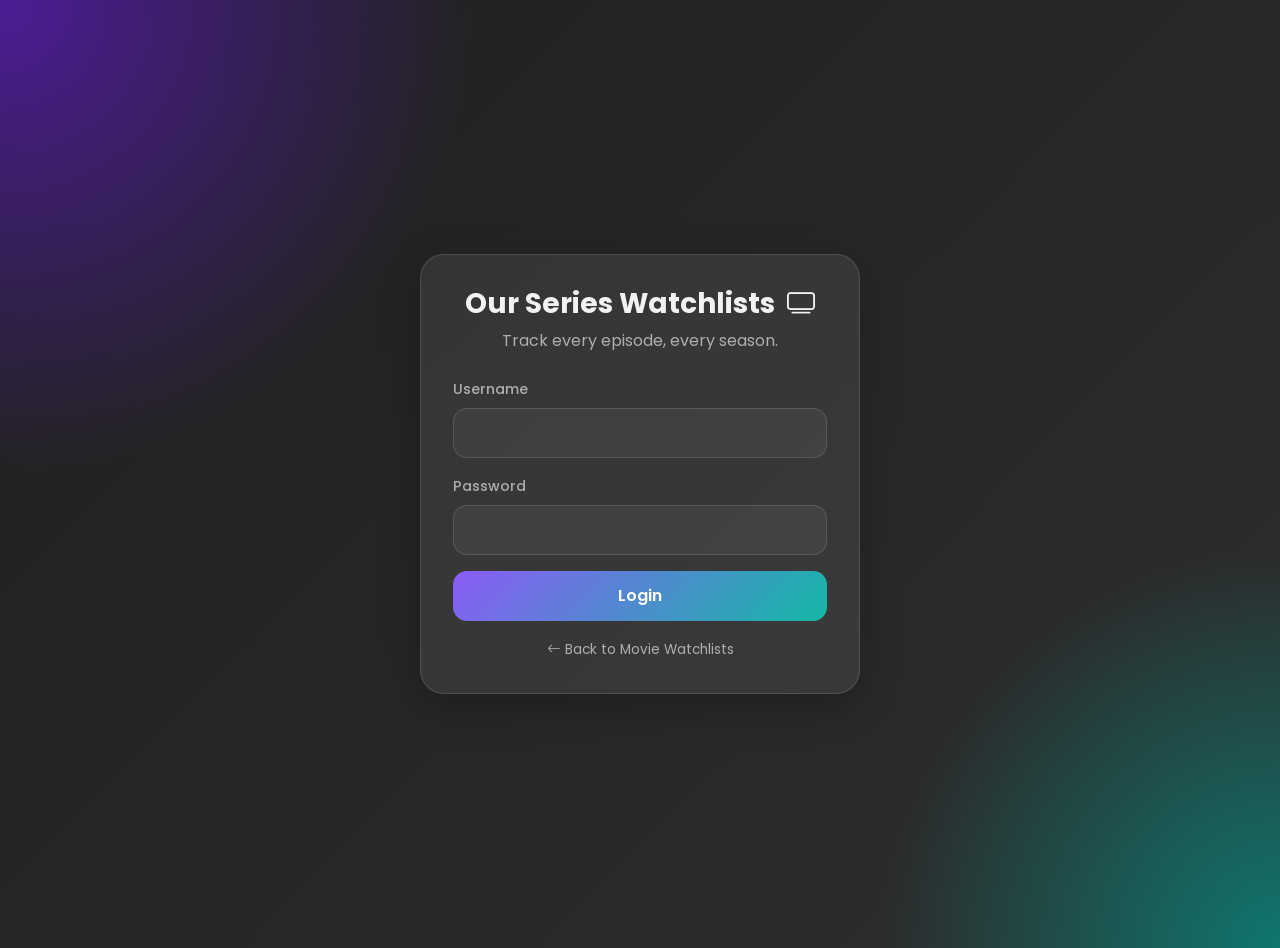
==== commit 5d5d7d00: "Change 'Movie' to 'Series' in login section" ====
--- a/miniseries.html
+++ b/miniseries.html
@@ -10,7 +10,7 @@
     <link rel="stylesheet" href="./miniseries.css">
   </head>
   <body>
-      <div id="globalAlertWrap" class="global-alert-wrap" aria-live="polite" aria-atomic="true"></div>
+      <!-- <div id="globalAlertWrap" class="global-alert-wrap" aria-live="polite" aria-atomic="true"></div> -->
       <button id="scrollTopBtn" aria-label="Scroll to top">
         <i class="bi bi-arrow-up"></i>
       </button>
@@ -28,7 +28,7 @@
       <section id="loginSection" class="auth-wrap">
         <div class="auth-card">
           <div class="text-center mb-4">
-            <h1 class="h3 fw-bold mb-2">Our Movie Watchlists &nbsp;<i class="bi bi-tv"></i></h1>
+            <h1 class="h3 fw-bold mb-2">Our Series Watchlists &nbsp;<i class="bi bi-tv"></i></h1>
             <p class="text-muted-light mb-0">Track every episode, every season.</p>
           </div>
           <form id="loginForm" class="row g-3">
@@ -45,7 +45,7 @@
             </div>
           </form>
           <div class="text-center mt-3">
-            <a href="./index.html" class="back-link"><i class="bi bi-arrow-left me-1"></i>Back to Movie Feed</a>
+            <a href="./index.html" class="back-link"><i class="bi bi-arrow-left me-1"></i>Back to Movie Watchlists</a>
           </div>
         </div>
       </section>
@@ -55,6 +55,7 @@
 
         <!-- NAV -->
         <nav class="ms-nav mb-4">
+          
           <div class="d-flex align-items-center gap-3">
             <img id="profileAvatar" class="profile-avatar d-none" alt="avatar">
             <div class="app-logo small-logo" id="fallbackAvatar">
@@ -65,13 +66,29 @@
               <small class="text-secondary-light">@<span id="displayName">User</span></small>
             </div>
           </div>
-          <div class="d-flex gap-2 align-items-center">
+
+          <div class="d-flex gap-2 align-items-center ms-nav-actions">
             <a href="./index.html" class="btn ms-btn-outline btn-sm">
               <i class="bi bi-film me-1"></i> &nbsp;Our Movies
             </a>
             <button id="logoutBtn" class="btn ms-btn-outline btn-sm" type="button">
               <i class="bi bi-box-arrow-right"></i> &nbsp;Log Out
             </button>
+          </div>
+
+          <!-- Mobile hamburger + dropdown -->
+          <div style="position:relative;">
+            <button id="mobileNavBtn" class="ms-nav-menu-btn" aria-label="Open menu" aria-expanded="false">
+              <i class="bi bi-list"></i>
+            </button>
+            <div id="mobileNavDropdown" class="ms-nav-dropdown" role="menu">
+              <a href="./index.html" class="ms-nav-dropdown-item" role="menuitem">
+                <i class="bi bi-film"></i> Our Movies
+              </a>
+              <button id="mobileLogoutBtn" class="ms-nav-dropdown-item is-danger" role="menuitem" type="button">
+                <i class="bi bi-box-arrow-right"></i> Log Out
+              </button>
+            </div>
           </div>
         </nav>
 
@@ -167,6 +184,35 @@
                   <div id="seasonEpisodesList" class="season-ep-builder"></div>
                 </div>
 
+                <!-- Image Upload (optional) -->
+                <div class="col-12">
+                  <label for="seriesCoverImage" class="form-label">
+                    Cover Image <span style="color:var(--muted);font-weight:400;">(optional)</span>
+                  </label>
+
+                  <label class="series-upload-label" id="seriesUploadLabel" for="seriesCoverImage">
+                    <i class="bi bi-image me-2" style="font-size:1.1rem;opacity:.7"></i>
+                    <span class="series-upload-text smx-font" id="seriesUploadText">
+                      Click to choose an image (JPG, PNG, WEBP — max 5 MB)
+                    </span>
+                    <input
+                      id="seriesCoverImage"
+                      type="file"
+                      accept="image/jpeg,image/png,image/webp"
+                      style="display:none"
+                    >
+                  </label>
+
+                  <!-- Preview -->
+                  <div id="seriesImagePreview" class="series-image-preview d-none">
+                    <img id="seriesImagePreviewImg" src="" alt="Cover preview">
+                    <button type="button" id="seriesImageClearBtn" class="series-image-clear-btn"
+                            aria-label="Remove image">
+                      <i class="bi bi-x-lg"></i>
+                    </button>
+                  </div>
+                </div>
+
                 <div class="col-12">
                   <button type="submit" class="btn ms-btn-primary w-100">
                     <i class="bi bi-plus-lg me-2"></i>Create Series
@@ -179,15 +225,15 @@
               <div class="ms-stats-row mt-4">
 
                 <div class="ms-stat-box">
-                  <div class="ms-stat-val" id="statTotalSeries">0</div>
+                  <div class="ms-stat-val" id="statTotalSeries"></div>
                   <div class="ms-stat-label" hidden>Series</div>
                 </div>
                 <div class="ms-stat-box">
-                  <div class="ms-stat-val" id="statTotalEpisodes">0</div>
+                  <div class="ms-stat-val" id="statTotalEpisodes"></div>
                   <div class="ms-stat-label" hidden>Episodes Logged</div>
                 </div>
                 <div class="ms-stat-box">
-                  <div class="ms-stat-val" id="statAvgRating">—</div>
+                  <div class="ms-stat-val" id="statAvgRating"></div>
                   <div class="ms-stat-label" hidden>Avg Rating</div>
                 </div>
               </div>
@@ -204,22 +250,25 @@
             GALLERY PREVIEW SECTION — insert this ABOVE the <div class="row g-4"> in appSection
             ═══════════════════════════════════════════════════ -->
         
-        <section id="gallerySection" class="mb-4 d-none">
+        <section id="gallerySection" class="mb-2">
+          <!-- Series navigation pills -->
+          <div class="gal2-nav-wrap">
+            <div class="gal2-nav-bar" id="galNavBar2"></div>
+          </div>
         
-          <!-- Header row -->
-          <!-- <div class="d-flex align-items-center justify-content-between mb-3 px-1" style="display: none;">
-            <div class="section-title">
-              <i class="bi bi-collection-play me-2" style="color:var(--primary)"></i>
-              Gallery Preview
-            </div>
-            <span class="ms-badge smx-font" id="galleryCountBadge">0 series</span>
-          </div> -->
+          <!-- Main stage -->
+          <div class="gal2-stage" id="galStage2">
+            <!-- slides injected by JS -->
+          </div>
         
-          <!-- Outer series carousel (one card = one series) -->
-          <div class="gallery-series-track" id="gallerySeriesTrack">
-            <!-- Injected by JS -->
-          </div>
-        
+          <!-- Footer: dots + prev / next -->
+          <div class="gal2-footer">
+            <div class="gal2-dots" id="galDots2"></div>
+            <div class="gal2-nav-btns">
+              <button type="button" class="gal2-dir-btn" id="galPrevBtn2" aria-label="Previous slide">&#9664;</button>
+              <button type="button" class="gal2-dir-btn" id="galNextBtn2" aria-label="Next slide">&#9654;</button>
+            </div>
+          </div>
         </section>
         <hr>
           <!-- RIGHT: Series List -->
--- a/miniseries.css
+++ b/miniseries.css
@@ -103,6 +103,8 @@
   flex-wrap: wrap; 
   background-image: url('https://img.freepik.com/free-vector/shiny-film-negative-cinema-background-with-text-space_1017-52787.jpg?semt=ais_hybrid&w=740&q=80');
         background-size: cover;
+  position: relative;   /* add this */
+  z-index: 1000;        /* add this */
 }
 
 .nav-logo {
@@ -132,6 +134,7 @@
 .sticky-panel {
   position: sticky;
   top: 1rem;
+  z-index: 1 !important;
 }
 
 /* ── FORM CONTROLS ── */
@@ -697,22 +700,146 @@
 }
 
 /* ── ALERTS ── */
-.global-alert-wrap {
+/* ── TOAST SYSTEM ── */
+.toast-stack {
   position: fixed;
-  top: 1rem; left: 50%;
-  transform: translateX(-50%);
+  bottom: 1.5rem;
+  right: 1.5rem;
   z-index: 10000;
-  width: min(92%, 700px);
-  display: flex; flex-direction: column; gap: 0.75rem;
+  display: flex;
+  flex-direction: column-reverse;
+  gap: 0.6rem;
+  width: min(92vw, 340px);
   pointer-events: none;
 }
-.global-alert-wrap .alert {
+
+.toast-item {
   pointer-events: auto;
-  margin: 0;
+  display: flex;
+  align-items: flex-start;
+  gap: 0.75rem;
+  padding: 0.85rem 1rem;
   border-radius: 16px;
-  box-shadow: 0 12px 30px rgba(0,0,0,0.25);
-}
-
+  border: 1px solid rgba(255,255,255,0.1);
+  backdrop-filter: blur(16px);
+  -webkit-backdrop-filter: blur(16px);
+  background: rgba(20, 20, 30, 0.82);
+  box-shadow: 0 8px 32px rgba(0,0,0,0.35);
+  transform: translateX(120%);
+  opacity: 0;
+  transition: transform 0.35s cubic-bezier(0.34, 1.56, 0.64, 1),
+              opacity 0.35s ease;
+  will-change: transform, opacity;
+  overflow: hidden;
+  position: relative;
+}
+
+.toast-item.toast-in {
+  transform: translateX(0);
+  opacity: 1;
+}
+
+.toast-item.toast-out {
+  transform: translateX(120%);
+  opacity: 0;
+  transition: transform 0.28s ease-in, opacity 0.28s ease-in;
+}
+
+/* ── type accent stripe ── */
+.toast-item::before {
+  content: "";
+  position: absolute;
+  left: 0; top: 0; bottom: 0;
+  width: 3px;
+  border-radius: 16px 0 0 16px;
+}
+.toast-success::before { background: #14b8a6; }
+.toast-danger::before  { background: #f87171; }
+.toast-warning::before { background: #fbbf24; }
+.toast-info::before    { background: #818cf8; }
+
+/* ── icon circle ── */
+.toast-icon {
+  flex-shrink: 0;
+  width: 30px;
+  height: 30px;
+  border-radius: 50%;
+  display: grid;
+  place-items: center;
+  font-size: 0.9rem;
+  margin-left: 0.25rem;
+}
+.toast-success .toast-icon { background: rgba(20,184,166,0.18);  color: #5eead4; }
+.toast-danger  .toast-icon { background: rgba(248,113,113,0.18); color: #fca5a5; }
+.toast-warning .toast-icon { background: rgba(251,191,36,0.18);  color: #fde68a; }
+.toast-info    .toast-icon { background: rgba(129,140,248,0.18); color: #c7d2fe; }
+
+/* ── body ── */
+.toast-body {
+  flex: 1;
+  min-width: 0;
+}
+.toast-title {
+  font-size: 0.78rem;
+  font-weight: 700;
+  margin-bottom: 0.15rem;
+  letter-spacing: 0.01em;
+}
+.toast-success .toast-title { color: #5eead4; }
+.toast-danger  .toast-title { color: #fca5a5; }
+.toast-warning .toast-title { color: #fde68a; }
+.toast-info    .toast-title { color: #c7d2fe; }
+
+.toast-msg {
+  font-size: 0.78rem;
+  color: rgba(255,255,255,0.75);
+  line-height: 1.45;
+  word-break: break-word;
+}
+
+/* ── close button ── */
+.toast-close {
+  flex-shrink: 0;
+  background: none;
+  border: none;
+  color: rgba(255,255,255,0.3);
+  font-size: 0.8rem;
+  cursor: pointer;
+  padding: 0;
+  line-height: 1;
+  transition: color 0.15s;
+  align-self: flex-start;
+  margin-top: 1px;
+}
+.toast-close:hover { color: rgba(255,255,255,0.8); }
+
+/* ── progress bar ── */
+.toast-progress {
+  position: absolute;
+  bottom: 0; left: 0;
+  height: 2px;
+  border-radius: 0 0 16px 16px;
+  animation: toastProgress linear forwards;
+  transform-origin: left;
+}
+.toast-success .toast-progress { background: #14b8a6; }
+.toast-danger  .toast-progress  { background: #f87171; }
+.toast-warning .toast-progress { background: #fbbf24; }
+.toast-info    .toast-progress  { background: #818cf8; }
+
+@keyframes toastProgress {
+  from { width: 100%; }
+  to   { width: 0%; }
+}
+
+@media (max-width: 480px) {
+  .toast-stack {
+    bottom: 1rem;
+    right: 1rem;
+    left: 1rem;
+    width: auto;
+  }
+}
 /* ── SKELETON ── */
 @keyframes skeletonShimmer {
   0%   { background-position: -600px 0; }
@@ -795,6 +922,9 @@
   scrollbar-width: none;
   display: flex;
   flex-direction: column;
+  touch-action: pan-y;              /* add this */
+  overscroll-behavior: contain;     /* add this */
+  -webkit-overflow-scrolling: touch; /* keep this — needed for iOS momentum */
 }
 .dp-scroll::-webkit-scrollbar { display: none; }
 
@@ -1227,211 +1357,503 @@
   font-style: italic;
 }
 
-/* ── GALLERY SECTION ── */
-#gallerySection { --gal-gap: 1.1rem; }
+── GALLERY V2 ──────────────────────────────────────────────────────────────
  
-/* Outer track — horizontally scrollable row of series cards */
-.gallery-series-track {
-  margin-left: .5em;
-  display: flex;
-  gap: var(--gal-gap);
+.gal2-nav-wrap {
+  padding: 14px 16px 0;
+}
+ 
+.gal2-nav-bar {
+  display: flex;
+  gap: 8px;
   overflow-x: auto;
-  /* padding-bottom: 1rem;          //room for scrollbar */
-  scroll-snap-type: x mandatory;
-  -webkit-overflow-scrolling: touch;
-  /* scrollbar-width: thin; */
+  flex-wrap: nowrap;
   scrollbar-width: none;
-  /* scrollbar-color: rgba(139,92,246,0.45) transparent; */
-}
-.gallery-series-track::-webkit-scrollbar { height: 4px; display: none;}
-/* .gallery-series-track::-webkit-scrollbar-track { background: transparent; }
-.gallery-series-track::-webkit-scrollbar-thumb {
-  background: rgba(139,92,246,0.45);
+  padding-bottom: 10px;
+}
+.gal2-nav-bar::-webkit-scrollbar { display: none; }
+ 
+.gal2-nav-pill {
+  flex-shrink: 0;
+  padding: 6px 15px;
   border-radius: 999px;
-} */
-.dp-scroll {
-  height: 100%;
-  overflow-y: scroll;
-  scroll-snap-type: y mandatory;
-  scrollbar-width: none;
-  display: flex;
-  flex-direction: column;
-}
-.dp-scroll::-webkit-scrollbar { display: none; }
+  border: 1px solid rgba(255,255,255,0.16);
+  background: rgba(255,255,255,0.05);
+  color: rgba(255,255,255,0.6);
+  font-size: 0.75rem;
+  font-weight: 500;
+  font-family: 'Poppins', sans-serif;
+  cursor: pointer;
+  white-space: nowrap;
+  transition: all 0.2s;
+}
+.gal2-nav-pill:hover {
+  background: rgba(255,255,255,0.1);
+  color: #fff;
+}
+.gal2-nav-pill.active {
+  background: linear-gradient(135deg, #4c1d95, #0f766e);
+  border-color: transparent;
+  color: #fff;
+  font-weight: 700;
+  box-shadow: 0 0 0 2px rgba(139,92,246,0.3);
+}
  
-/* ── Individual Series Gallery Card ── */
-.gal-series-card {
-  flex-shrink: 0;
-  width: clamp(280px, 78vw, 420px);
-  scroll-snap-align: start;
-  background: linear-gradient(135deg, #112229, #2a2a1f, #040d10);
-  border: 1px solid var(--border);
-  border-radius: var(--radius-lg);
-  overflow: hidden;
-  display: flex;
-  flex-direction: column;
-  transition: border-color 0.2s;
-}
-.gal-series-card:hover { border-color: var(--border-strong); }
- 
-/* Card header strip */
-.gal-series-header {
-  padding: 1rem 1.2rem 0.75rem 1.2rem;
-  border-bottom: 1px solid rgba(255,255,255,0.06);
-  display: grid;
-  align-items: flex-start;
-  justify-content: space-between;
-  gap: 0.75rem;
-  /* border: 1px solid red; */
-}
- 
-.gal-series-name {
-  font-size: 1rem;
-  font-weight: 700;
-  line-height: 1.3;
-  white-space: nowrap;
-  overflow: hidden;
-  text-overflow: ellipsis;
-  flex: 1;
-  min-width: 0;
-}
- 
-.gal-series-meta {
-  display: flex;
-  gap: 6px;
-  flex-shrink: 0;
-  flex-wrap: wrap;
-  justify-content: flex-end;
-}
- 
-/* Inner episode carousel wrapper */
-.gal-ep-carousel-wrap {
+.gal2-stage {
   position: relative;
   overflow: hidden;
-  flex: 1;
+  min-height: 350px;
+  border-radius: 1em;
+  background: linear-gradient(160deg, #12003a 0%, #071030 45%, #011510 100%);
 }
  
-/* The sliding track of episode cards */
-.gal-ep-track {
-  display: flex;
-  transition: transform 0.35s cubic-bezier(0.4,0,0.2,1);
+.gal2-slide {
+  position: absolute;
+  inset: 0;
+  opacity: 0;
+  transition: opacity 0.32s ease;
+  pointer-events: none;
+  display: flex;
+  flex-direction: column;
+  justify-content: flex-end;
+}
+.gal2-slide.active {
+  opacity: 1;
+  pointer-events: auto;
 }
  
-/* Single episode card inside the carousel */
-.gal-ep-card {
-  flex-shrink: 0;
-  width: 100%;
-  padding: 1rem 1.2rem 1.2rem 1.2rem;
+.gal2-hero-content {
+  padding: 36px 24px 32px;
+}
+.gal2-series-name {
+  font-size: 1.9rem;
+  font-weight: 800;
+  line-height: 1.15;
+  letter-spacing: -0.02em;
+  margin-bottom: 6px;
+  color: #f2f2f2;
+}
+.gal2-series-sub {
+  font-size: 0.8rem;
+  color: rgba(255,255,255,0.5);
+}
+ 
+.gal2-ep-content {
+  padding: 24px 24px 20px;
+  background: linear-gradient(to top, rgba(0,0,0,0.88) 0%, rgba(0,0,0,0.05) 100%);
+  min-height: 260px;
   display: flex;
   flex-direction: column;
-  gap: 0.6rem;
-}
- 
-.gal-ep-number {
-  font-size: 0.68rem;
+  justify-content: flex-end;
+}
+.gal2-ep-season {
+  font-size: 0.66rem;
   font-weight: 700;
   text-transform: uppercase;
-  letter-spacing: 0.08em;
-  color: var(--primary);
-}
- 
-.gal-ep-season-tag {
-  font-size: 0.68rem;
-  font-weight: 700;
-  text-transform: uppercase;
-  letter-spacing: 0.06em;
-  color: var(--primary-2);
-  margin-bottom: 0.1rem;
-}
- 
-.gal-ep-remarks {
-  font-size: 0.82rem;
-  color: var(--text);
-  line-height: 1.55;
-  min-height: 60px;
-  /* 3-line clamp */
-  display: -webkit-box;
+  letter-spacing: 0.1em;
+  color: #5eead4;
+  margin-bottom: 3px;
+}
+.gal2-ep-num {
+  font-size: 0.78rem;
+  font-weight: 600;
+  color: rgba(255,255,255,0.55);
+  margin-bottom: 10px;
+}
+.gal2-ep-remarks {
+  font-size: 0.84rem;
+  line-height: 1.65;
+  color: rgba(255,255,255,0.88);
+  /* display: -webkit-box;
   -webkit-line-clamp: 4;
   -webkit-box-orient: vertical;
-  overflow: hidden;
-  padding-inline: 1em;
-  margin-bottom: 2em;
-}
-.gal-ep-remarks.is-empty {
-  color: var(--muted);
+  overflow: hidden; */
+  margin-bottom: 14px;
+}
+.gal2-ep-remarks.is-empty {
+  color: rgba(255,255,255,0.28);
   font-style: italic;
 }
+.gal2-ep-pills {
+  display: flex;
+  gap: 6px;
+  flex-wrap: wrap;
+}
  
-.gal-ep-meta-row {
-  display: flex;
+.gal2-pill {
+  display: inline-flex;
+  align-items: center;
+  gap: 4px;
+  padding: 3px 10px;
+  border-radius: 999px;
+  font-size: 0.68rem;
+  font-weight: 600;
+  border: 1px solid rgba(255,255,255,0.1);
+  background: rgba(255,255,255,0.06);
+  color: rgba(255,255,255,0.65);
+}
+.gal2-pill-teal {
+  background: rgba(20,184,166,0.15);
+  border-color: rgba(20,184,166,0.3);
+  color: #6ee7df;
+}
+.gal2-pill-amber {
+  background: rgba(245,158,11,0.15);
+  border-color: rgba(245,158,11,0.3);
+  color: #fcd34d;
+}
+.gal2-pill-muted {
+  background: rgba(255,255,255,0.03);
+  color: rgba(255,255,255,0.28);
+}
+ 
+.gal2-footer {
+  display: flex;
+  align-items: center;
+  justify-content: space-between;
+  padding: 10px 16px 14px;
+  gap: 1rem;
+}
+ 
+.gal2-dots {
+  display: flex;
+  gap: 5px;
   flex-wrap: wrap;
-  gap: 0.45rem;
-  margin-top: auto;
-}
- 
-/* Prev / Next nav buttons */
-.gal-nav {
-  position: absolute;
-  top: 50%;
-  z-index: 10;
-  width: 32px;
-  height: 32px;
+  max-width: 68%;
+  align-items: center;
+}
+.gal2-dot {
+  width: 7px;
+  height: 7px;
   border-radius: 50%;
-  background: rgba(15,15,15,0.75);
-  border: 1px solid var(--border-strong);
-  color: var(--text);
-  display: grid;
-  place-items: center;
-  cursor: pointer;
-  transition: background 0.18s, opacity 0.18s;
-  font-size: 0.85rem;
-  backdrop-filter: blur(6px);
-  -webkit-backdrop-filter: blur(6px);
-  transform: translateY(170%);
-}
-.gal-nav:disabled { opacity: 0.25; cursor: not-allowed; }
-.gal-nav:not(:disabled):hover { background: rgba(139,92,246,0.4); border-color: rgba(139,92,246,0.6); }
-.gal-nav-prev { left: 0.6rem; }
-.gal-nav-next { right: 0.6rem; }
- 
-/* Dot indicators */
-.gal-dots {
-  display: flex;
-  justify-content: center;
-  gap: 5px;
-  padding: 0.65rem 1rem;
-  border-top: 1px solid rgba(255,255,255,0.05);
-  flex-wrap: wrap;
-}
-.gal-dot {
-  width: 6px; height: 6px;
-  border-radius: 50%;
-  background: rgba(255,255,255,0.18);
+  background: rgba(255,255,255,0.15);
   border: none;
   padding: 0;
   cursor: pointer;
   transition: background 0.18s, transform 0.18s;
   flex-shrink: 0;
 }
-.gal-dot.active {
+.gal2-dot.active {
   background: var(--primary);
-  transform: scale(1.25);
+  transform: scale(1.45);
 }
  
-/* Rating pill colour tweak */
-.gal-rating-pill {
-  background: rgba(245,158,11,0.15);
-  border: 1px solid rgba(245,158,11,0.3);
-  color: #fcd34d;
-}
-.gal-date-pill {
-  background: rgba(20,184,166,0.12);
-  border: 1px solid rgba(20,184,166,0.28);
-  color: #6ee7df;
+.gal2-nav-btns {
+  display: flex;
+  gap: 6px;
+  flex-shrink: 0;
 }
  
-@media (max-width: 576px) {
-  .gal-series-card {
-    width: clamp(260px, 92vw, 360px);
+.gal2-dir-btn {
+  width: 38px;
+  height: 38px;
+  border-radius: 10px;
+  border: 1px solid rgba(255,255,255,0.1);
+  background: rgba(8, 3, 22, 0.82);
+  color: rgba(255,255,255,0.8);
+  font-size: 0.72rem;
+  display: grid;
+  place-items: center;
+  cursor: pointer;
+  font-family: 'Poppins', sans-serif;
+  backdrop-filter: blur(8px);
+  -webkit-backdrop-filter: blur(8px);
+  transition: background 0.18s, border-color 0.18s, color 0.18s, opacity 0.18s, transform 0.1s;
+}
+.gal2-dir-btn:hover:not(:disabled) {
+  background: rgba(139,92,246,0.28);
+  border-color: rgba(139,92,246,0.48);
+  color: #fff;
+}
+.gal2-dir-btn:active:not(:disabled) {
+  transform: scale(0.93);
+  background: rgba(139,92,246,0.42);
+}
+.gal2-ep-title {
+  font-size: 0.78rem;
+  /* font-style: italic; */
+  font-weight: bold;
+  text-decoration: underline;
+  text-underline-offset: 4.5px;
+  margin-bottom: 4px;
+}
+ 
+@media (max-width: 480px) {
+  .gal2-series-name { font-size: 1.45rem; }
+  .gal2-hero-content,
+  .gal2-ep-content  { padding: 18px 16px 16px; }
+  .gal2-dir-btn     { width: 34px; height: 34px; }
+}
+
+/* ── SERIES COVER IMAGE UPLOAD ── */
+.series-upload-label {
+  display: flex;
+  align-items: center;
+  gap: 0.5rem;
+  padding: 0.75rem 1rem;
+  border: 1.5px dashed rgba(139, 92, 246, 0.4);
+  border-radius: 14px;
+  background: rgba(139, 92, 246, 0.05);
+  color: var(--muted);
+  cursor: pointer;
+  transition: border-color 0.2s, background 0.2s;
+  width: 100%;
+}
+.series-upload-label:hover {
+  border-color: rgba(139, 92, 246, 0.7);
+  background: rgba(139, 92, 246, 0.1);
+  color: var(--text);
+}
+.series-upload-text {
+  flex: 1;
+  white-space: nowrap;
+  overflow: hidden;
+  text-overflow: ellipsis;
+}
+
+.series-image-preview {
+  position: relative;
+  margin-top: 0.6rem;
+  border-radius: 12px;
+  overflow: hidden;
+  border: 1px solid var(--border);
+  max-height: 160px;
+}
+.series-image-preview img {
+  width: 100%;
+  max-height: 160px;
+  object-fit: cover;
+  display: block;
+}
+.series-image-clear-btn {
+  position: absolute;
+  top: 6px;
+  right: 6px;
+  width: 28px;
+  height: 28px;
+  border-radius: 50%;
+  border: none;
+  background: rgba(0, 0, 0, 0.6);
+  color: #fff;
+  display: grid;
+  place-items: center;
+  font-size: 0.75rem;
+  cursor: pointer;
+  transition: background 0.18s;
+}
+.series-image-clear-btn:hover {
+  background: rgba(220, 53, 69, 0.8);
+}
+/* Replace the :has() rule with this */
+.gal2-slide.active.has-cover {
+  background-image: var(--hero-cover, none);
+  background-size: cover;
+  background-position: center;
+  background-repeat: no-repeat;
+}
+
+.gal2-slide.active.has-cover::before {
+  content: "";
+  position: absolute;
+  inset: 0;
+  background: linear-gradient(to top, rgba(0,0,0,0.72) 40%, rgba(0,0,0,0.25) 100%);
+  pointer-events: none;
+  border-radius: inherit;
+}
+/* ── EPISODE PAGINATION ── */
+.ep-pagination-bar {
+  display: flex;
+  align-items: center;
+  justify-content: space-between;
+  gap: 0.75rem;
+  padding: 0.85rem 0 0.25rem;
+  border-top: 1px solid rgba(255,255,255,0.06);
+  flex-wrap: wrap;
+}
+
+.ep-pagination-info {
+  font-size: 0.75rem;
+  font-weight: 600;
+  color: var(--text);
+}
+
+.ep-pagination-total {
+  color: var(--muted);
+  font-weight: 400;
+}
+
+.ep-pagination-controls {
+  display: flex;
+  align-items: center;
+  gap: 0.3rem;
+}
+
+.ep-page-btn {
+  width: 30px;
+  height: 30px;
+  border-radius: 8px;
+  border: 1px solid var(--border);
+  background: transparent;
+  color: var(--muted);
+  font-size: 0.75rem;
+  display: grid;
+  place-items: center;
+  cursor: pointer;
+  font-family: 'Poppins', sans-serif;
+  transition: all 0.18s;
+}
+.ep-page-btn:hover:not(:disabled) {
+  background: rgba(255,255,255,0.08);
+  color: var(--text);
+  border-color: var(--border-strong);
+}
+.ep-page-btn:disabled {
+  opacity: 0.25;
+  cursor: not-allowed;
+}
+
+.ep-page-dot {
+  min-width: 28px;
+  height: 28px;
+  padding: 0 6px;
+  border-radius: 8px;
+  border: 1px solid transparent;
+  background: transparent;
+  color: var(--muted);
+  font-size: 0.72rem;
+  font-weight: 600;
+  display: grid;
+  place-items: center;
+  cursor: pointer;
+  font-family: 'Poppins', sans-serif;
+  transition: all 0.18s;
+}
+.ep-page-dot:hover {
+  background: rgba(255,255,255,0.06);
+  color: var(--text);
+}
+.ep-page-dot.active {
+  background: linear-gradient(135deg, rgba(139,92,246,0.3), rgba(20,184,166,0.2));
+  border-color: rgba(139,92,246,0.45);
+  color: var(--text);
+}
+
+.ep-page-ellipsis {
+  font-size: 0.72rem;
+  color: var(--muted);
+  padding: 0 2px;
+  user-select: none;
+}
+/* ── STATS SKELETON ── */
+.ms-stat-box.is-loading .ms-stat-val {
+  position: relative;
+  color: transparent;
+  -webkit-text-fill-color: transparent;
+  pointer-events: none;
+}
+.ms-stat-box.is-loading .ms-stat-val::after {
+  content: "";
+  position: absolute;
+  inset: 0;
+  margin: auto;
+  width: 52px;
+  height: 18px;
+  border-radius: 6px;
+  background: linear-gradient(
+    90deg,
+    rgba(255,255,255,0.05) 25%,
+    rgba(255,255,255,0.13) 50%,
+    rgba(255,255,255,0.05) 75%
+  );
+  background-size: 300px 100%;
+  animation: skeletonShimmer 1.5s infinite linear;
+} 
+
+/* ── MOBILE NAV MENU ── */
+.ms-nav-menu-btn {
+  display: none;
+  width: 38px;
+  height: 38px;
+  border-radius: 10px;
+  border: 1px solid var(--border);
+  background: rgba(255,255,255,0.06);
+  color: var(--text);
+  font-size: 1.1rem;
+  place-items: center;
+  cursor: pointer;
+  transition: background 0.18s;
+  flex-shrink: 0;
+}
+.ms-nav-menu-btn:hover {
+  background: rgba(255,255,255,0.12);
+}
+
+.ms-nav-dropdown {
+  display: none;
+  position: absolute;
+  top: calc(100% + 8px);
+  right: 0;
+  min-width: 180px;
+  background: rgba(20, 20, 30, 0.96);
+  border: 1px solid var(--border-strong);
+  border-radius: var(--radius-md);
+  box-shadow: 0 12px 32px rgba(0,0,0,0.4);
+  backdrop-filter: blur(16px);
+  -webkit-backdrop-filter: blur(16px);
+  z-index: 99999;
+  overflow: hidden;
+  transform: translateY(-6px);
+  opacity: 0;
+  transition: transform 0.22s cubic-bezier(0.34, 1.56, 0.64, 1),
+              opacity 0.2s ease;
+  pointer-events: none;
+}
+.ms-nav-dropdown.open {
+  display: block;
+  transform: translateY(0);
+  opacity: 1;
+  pointer-events: auto;
+  border: 1px solid var(--bg2);
+  z-index: 999 !important;
+}
+.ms-nav-dropdown-item {
+  display: flex;
+  align-items: center;
+  gap: 0.65rem;
+  width: 100%;
+  padding: 0.85rem 1rem;
+  border: none;
+  background: transparent;
+  color: var(--text);
+  font-size: 0.82rem;
+  font-family: 'Poppins', sans-serif;
+  font-weight: 500;
+  text-decoration: none;
+  cursor: pointer;
+  transition: background 0.15s;
+  border-bottom: 1px solid rgba(255,255,255,0.05);
+}
+.ms-nav-dropdown-item:last-child {
+  border-bottom: none;
+}
+.ms-nav-dropdown-item:hover {
+  background: rgba(255,255,255,0.07);
+}
+.ms-nav-dropdown-item.is-danger {
+  color: #fca5a5;
+}
+.ms-nav-dropdown-item.is-danger:hover {
+  background: rgba(248,113,113,0.1);
+}
+
+@media (max-width: 480px) {
+  .ms-nav-actions {
+    display: none !important;
   }
-}
+  .ms-nav-menu-btn {
+    display: grid;
+  }
+  .ms-nav {
+    position: relative;
+  }
+}
